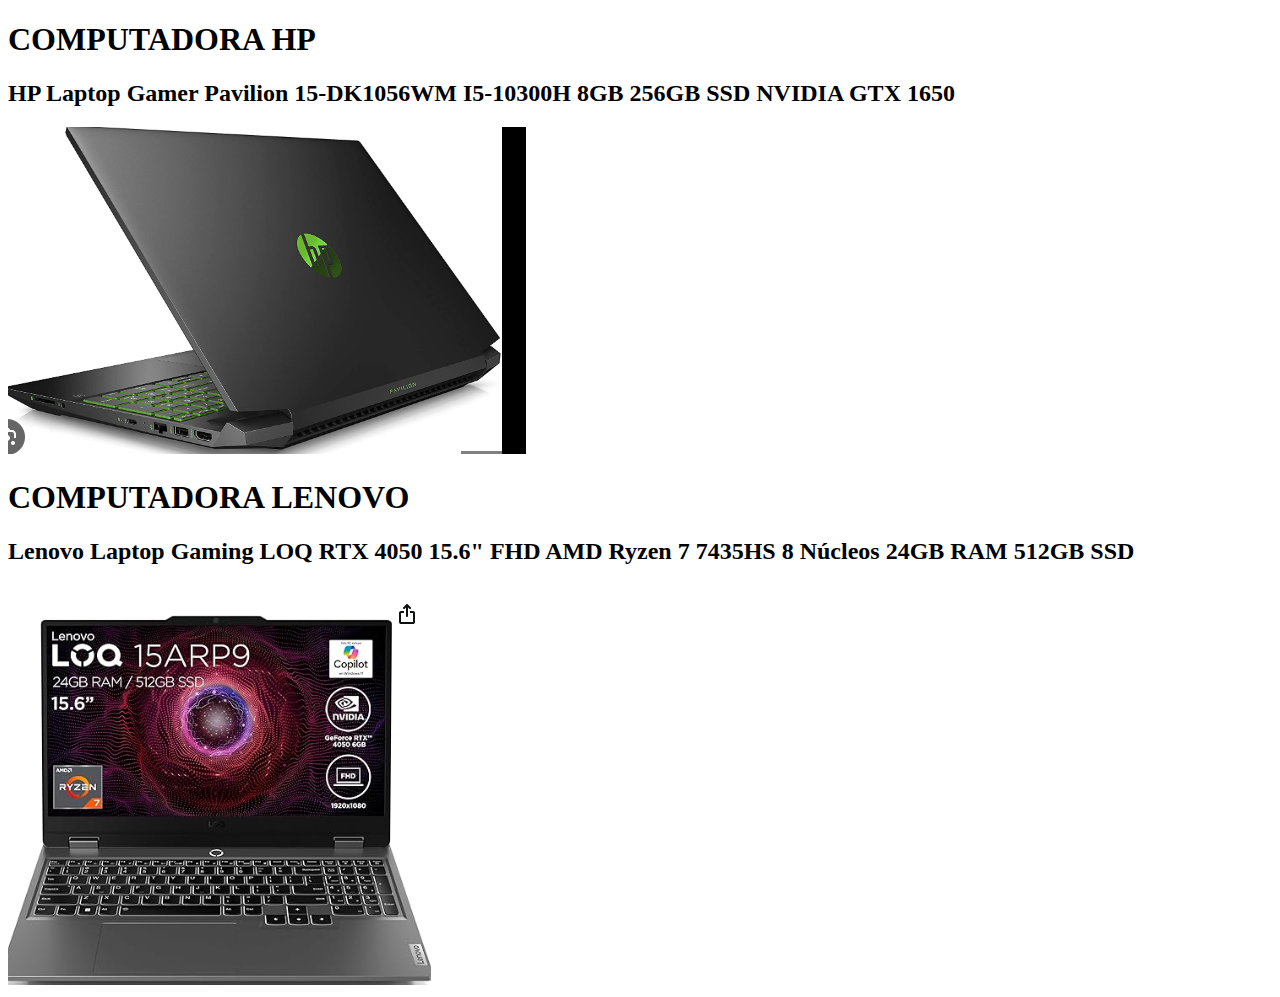
==== index.html @ 75cd43a3 "primer commit" ====
<!DOCTYPE html>
<html lang="en">
<head>
    <meta charset="UTF-8">
    <meta name="viewport" content="width=device-width, initial-scale=1.0">
    <title>compra y venta</title>
    <link rel="icon" href="icono.png">
</head> 
<div>
</div>

<body> 
    <h1>COMPUTADORA HP</h1>
    <h2>HP Laptop Gamer Pavilion 15-DK1056WM I5-10300H 8GB 256GB SSD NVIDIA GTX 1650</h2> 
    <div></div>
    <img src="PAVILION.png" alt="">

<div></div>

<body> 
    <text-align:ce></text-align:ce>
    <h1>COMPUTADORA LENOVO </h1>
    <h2>Lenovo Laptop Gaming LOQ RTX 4050
     15.6" FHD AMD Ryzen 7 7435HS 8 Núcleos 24GB RAM 512GB SSD</h2>
    <img src="lenobo.png" alt="">
<body> 
<body>
            
</body>
</html>
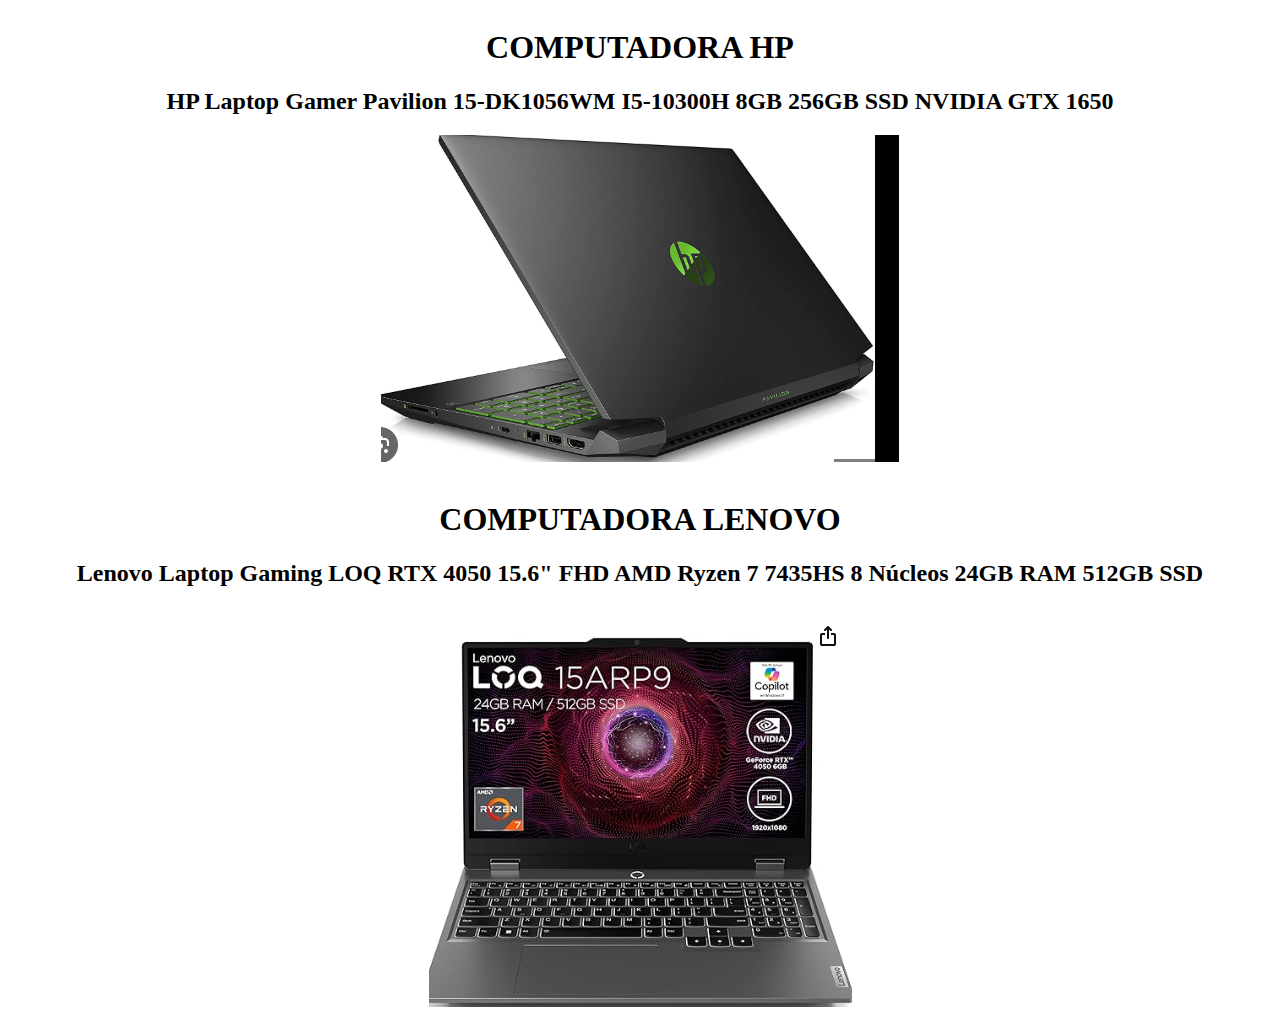
==== commit cf91db1d: "segundo commit" ====
--- a/index.html
+++ b/index.html
@@ -2,6 +2,7 @@
 <html lang="en">
 <head>
     <meta charset="UTF-8">
+    <link rel="stylesheet" href="estilos.css">
     <meta name="viewport" content="width=device-width, initial-scale=1.0">
     <title>compra y venta</title>
     <link rel="icon" href="icono.png">
@@ -12,19 +13,18 @@
 <body> 
     <h1>COMPUTADORA HP</h1>
     <h2>HP Laptop Gamer Pavilion 15-DK1056WM I5-10300H 8GB 256GB SSD NVIDIA GTX 1650</h2> 
-    <div></div>
-    <img src="PAVILION.png" alt="">
+    <div><img src="PAVILION.png" alt=""></div>
+    
 
-<div></div>
+    <br>
 
-<body> 
-    <text-align:ce></text-align:ce>
+
+    
     <h1>COMPUTADORA LENOVO </h1>
     <h2>Lenovo Laptop Gaming LOQ RTX 4050
      15.6" FHD AMD Ryzen 7 7435HS 8 Núcleos 24GB RAM 512GB SSD</h2>
-    <img src="lenobo.png" alt="">
-<body> 
-<body>
+    <div><img src="lenobo.png" alt=""></div>
+
             
-</body>
+</body> 
 </html> --- a/estilos.css
+++ b/estilos.css
@@ -0,0 +1,12 @@
+h1 {
+    display: flex;
+    justify-content: center;
+}
+h2 {
+    display: flex;
+    justify-content: center;
+}
+div {
+    display: flex;
+    justify-content: center;
+}
